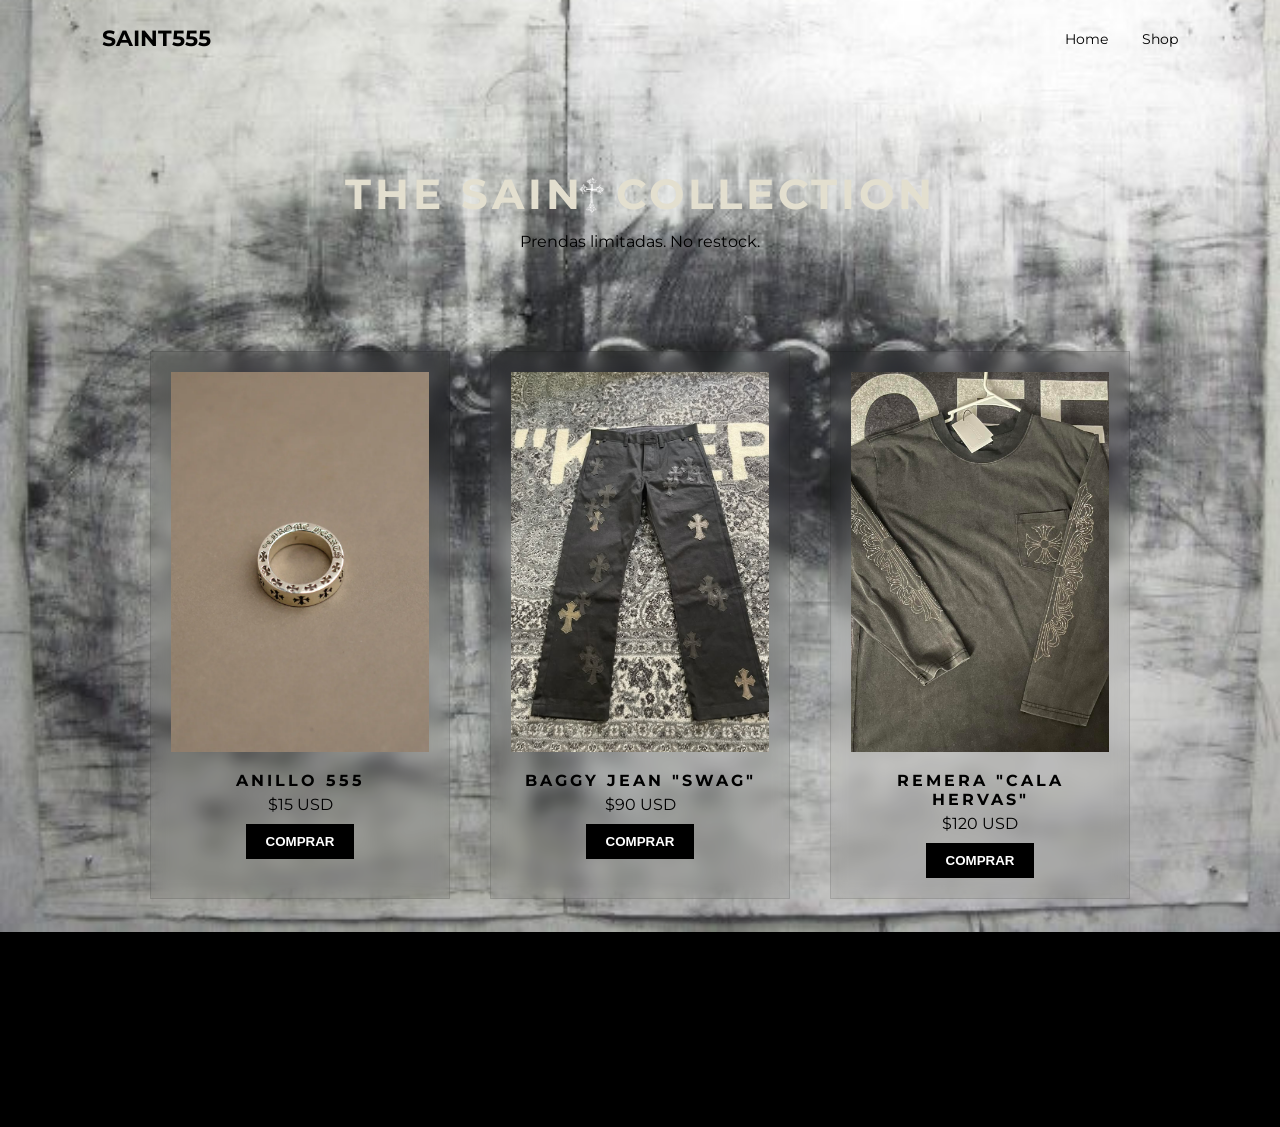
==== saint-folder/shop.html @ 4f857825 "index finalizado falta diseño del shop" ====
<!DOCTYPE html>
<html lang="es">
<head>
  <meta charset="UTF-8">
  <title>SAINT555 - Shop</title>

  <link rel="stylesheet" href="styles.css">

  <!-- Font Awesome -->
  <link rel="stylesheet" href="https://cdnjs.cloudflare.com/ajax/libs/font-awesome/6.5.0/css/all.min.css">

  <link href="https://fonts.googleapis.com/css2?family=Ballet&family=UnifrakturMaguntia&family=Montserrat:wght@300;400;600;700&display=swap" rel="stylesheet">
</head>

<body class="shop-body">
 <div class="custom-cursor"></div>


<header class="navbar">
  <div class="logo shop-logo-black">SAINT555</div>
  <nav>
    <a href="index.html" class="shop-link-black">Home</a>
    <a href="shop.html" class="active shop-link-black">Shop</a>
  </nav>
</header>

<section class="shop-hero">
  <h1 class="titulo2">
    THE SAIN<span class="shop-cross-container">
      <img src="cruzmouseblanca.png" class="cross-symbol shop-cross" id="shopCross">
    </span> COLLECTION
  </h1>
  <p>Prendas limitadas. No restock.</p>
</section>

<section class="products">

  <div class="product-card">
    <img src="producto1.jpg">
    <h2>ANILLO 555</h2>
    <p>$15 USD</p>
    <button>COMPRAR</button>
  </div>

  <div class="product-card">
    <img src="producto2.jpg">
    <h2>BAGGY JEAN "SWAG"</h2>
    <p>$90 USD</p>
    <button>COMPRAR</button>
  </div>

  <div class="product-card">
    <img src="producto3.png">
    <h2>REMERA "CALA HERVAS"</h2>
    <p>$120 USD</p>
    <button>COMPRAR</button>
  </div>

</section>

<footer class="main-footer">
  <p>© SAINT 555 — ALL RIGHTS RESERVED</p>

  <div class="social-icons">
    <a href="https://www.instagram.com/saint___555" target="_blank">
      <i class="fab fa-instagram"></i>
    </a>

    <a href="https://www.tiktok.com/@saint___555" target="_blank">
      <i class="fab fa-tiktok"></i>
    </a>

    <a href="https://www.facebook.com" target="_blank">
      <i class="fab fa-facebook-f"></i>
    </a>
  </div>
</footer>
<script>
const cursor = document.querySelector(".custom-cursor");

document.addEventListener("mousemove", e => {
  cursor.style.left = e.clientX + "px";
  cursor.style.top = e.clientY + "px";
});

/* efecto hover ultra clean */
const hoverElements = document.querySelectorAll("a, button");

hoverElements.forEach(el => {
  el.addEventListener("mouseenter", () => {
    cursor.classList.add("hover");
  });
  el.addEventListener("mouseleave", () => {
    cursor.classList.remove("hover");
  });
});
</script>
</body>
</html>
---- saint-folder/styles.css ----
* { 
  margin: 0;
  padding: 0;
  box-sizing: border-box;
}

/* ================= BODY GENERAL ================= */

body {
  background: black;
  background-image: url("back.jpeg");
  background-size: cover;
  background-position: center;
  background-repeat: no-repeat;
  background-attachment: fixed;
  font-family: 'Ballet', cursive;
  color: white;
  overflow-x: hidden;
  cursor: none;
}

/* ================= INTRO ================= */

#intro {
  position: fixed;
  inset: 0;
  background: black;
  display: flex;
  align-items: center;
  justify-content: center;
  z-index: 99999;
  transition: opacity 1s ease;
}

.intro-content {
  text-align: center;
}

/* ================= GLOW ANIMATIONS ================= */

@keyframes crossGlow {
  0% {
    filter: drop-shadow(0 0 5px white)
            drop-shadow(0 0 10px white);
  }
  50% {
    filter: drop-shadow(0 0 20px white)
            drop-shadow(0 0 40px white);
  }
  100% {
    filter: drop-shadow(0 0 5px white)
            drop-shadow(0 0 10px white);
  }
}

@keyframes textGlow {
  0% {
    text-shadow: 0 0 5px white,
                 0 0 10px white;
  }
  50% {
    text-shadow: 0 0 20px white,
                 0 0 40px white;
  }
  100% {
    text-shadow: 0 0 5px white,
                 0 0 10px white;
  }
}

.intro-cross {
  width: 90px;
  animation: crossGlow 2s ease-in-out infinite;
}

.intro-logo {
  font-family: 'UnifrakturMaguntia', cursive;
  font-size: 100px;
  margin-top: 10px;
  transition: opacity 0.4s ease;
  color: #E3DFCF;
}

.intro-logo .intro-s {
  font-size: 150px;
  line-height: 120px;
  display: inline-block;
}

.hidden {
  opacity: 0;
}

/* ================= ULTRA CLEAN CURSOR ================= */

.custom-cursor {
  position: fixed;
  width: 32px;
  height: 32px;
  background-image: url("Cruzmouse.png");
  background-size: contain;
  background-repeat: no-repeat;
  pointer-events: none;
  z-index: 999999;
  transform: translate(-50%, -50%);
  filter: drop-shadow(0 0 6px white)
          drop-shadow(0 0 15px white);
  transition: transform 0.08s linear, filter 0.2s ease;
}

.custom-cursor.hover {
  transform: translate(-50%, -50%) scale(1.6);
  filter: drop-shadow(0 0 12px white)
          drop-shadow(0 0 30px white);
}

/* ================= HEADER INDEX ================= */

header:not(.navbar) {
  height: 100vh;
  display: flex;
  flex-direction: column;
  justify-content: center;
  align-items: center;
}

.logo {
  font-size: 180px;
  color: #E3DFCF;
  font-weight: 300;
}

.cross-symbol {
  width: 130px;
  vertical-align: middle;
  margin-left: -65px;
  animation: crossGlow 2s ease-in-out infinite;
}

header p {
  margin-top: 12px;
  font-size: 40px;
  font-weight: 700;
  color: #E3DFCF;
  animation: textGlow 2s ease-in-out infinite;
}

.btn {
  margin-top: 40px;
  padding: 15px 55px;
  border: 1px solid rgba(255,255,255,0.7);
  background: transparent;
  color: white;
  font-size: 18px;
  letter-spacing: 2px;
  transition: 0.4s ease;
  cursor: none;
}

.btn:hover {
  background: white;
  color: black;
  box-shadow: 0 0 35px white;
}

/* ================= SHOP ================= */

.shop-body {
  font-family: 'Montserrat', sans-serif;
  color: black;
}

.navbar {
  display: flex;
  justify-content: space-between;
  align-items: center;
  padding: 25px 8%;
}

.navbar .logo {
  font-size: 22px;
  font-weight: 700;
  color: black;
}

.navbar a {
  text-decoration: none;
  margin-left: 30px;
  font-size: 14px;
  color: black;
}

.shop-hero {
  text-align: center;
  padding: 80px 20px 40px;
}

.shop-hero h1 {
  font-size: 42px;
  font-weight: 700;
  letter-spacing: 4px;
  display: inline-flex;
  align-items: center;
}

.shop-cross-container {
  display: inline-flex;
  align-items: center;
}

.shop-cross {
  width: 42px;
  height: auto;
  display: inline-block;
  vertical-align: middle;
  margin-left: -14px;
  margin-right: 4px;
  animation: crossGlow 2s ease-in-out infinite;
}

.titulo2{
color: #E3DFCF;
}

.products {
  display: flex;
  justify-content: center;
  gap: 40px;
  padding: 60px 8%;
  flex-wrap: wrap;
}

.product-card {
  background: rgba(0,0,0,0.05);
  backdrop-filter: blur(8px);
  padding: 20px;
  text-align: center;
  width: 300px;
  border: 1px solid rgba(0,0,0,0.1);
  transition: 0.4s;
}

.product-card:hover {
  transform: translateY(-10px);
}

.product-card img {
  width: 100%;
  height: 380px;
  object-fit: cover;
}

.product-card h2 {
  font-weight: 700;
  letter-spacing: 3px;
  font-size: 16px;
  margin: 15px 0 5px;
}

.product-card button {
  margin-top: 10px;
  padding: 10px 20px;
  border: none;
  background: black;
  color: white;
  font-weight: 600;
  cursor: none;
}

/* ================= FOOTER ================= */

.main-footer {
  text-align: center;
  padding: 50px 0;
  font-family: 'Montserrat', sans-serif;
  color: black;
  letter-spacing: 2px;
}

.main-footer .social-icons {
  margin-top: 20px;
}

.main-footer .social-icons a,
.main-footer .social-icons a i {
  color: black !important;
  text-decoration: none !important;
  font-size: 24px;
  margin: 0 15px;
  transition: 0.3s ease;
}

.main-footer .social-icons a:hover i {
  transform: scale(1.2);
  opacity: 0.7;
}
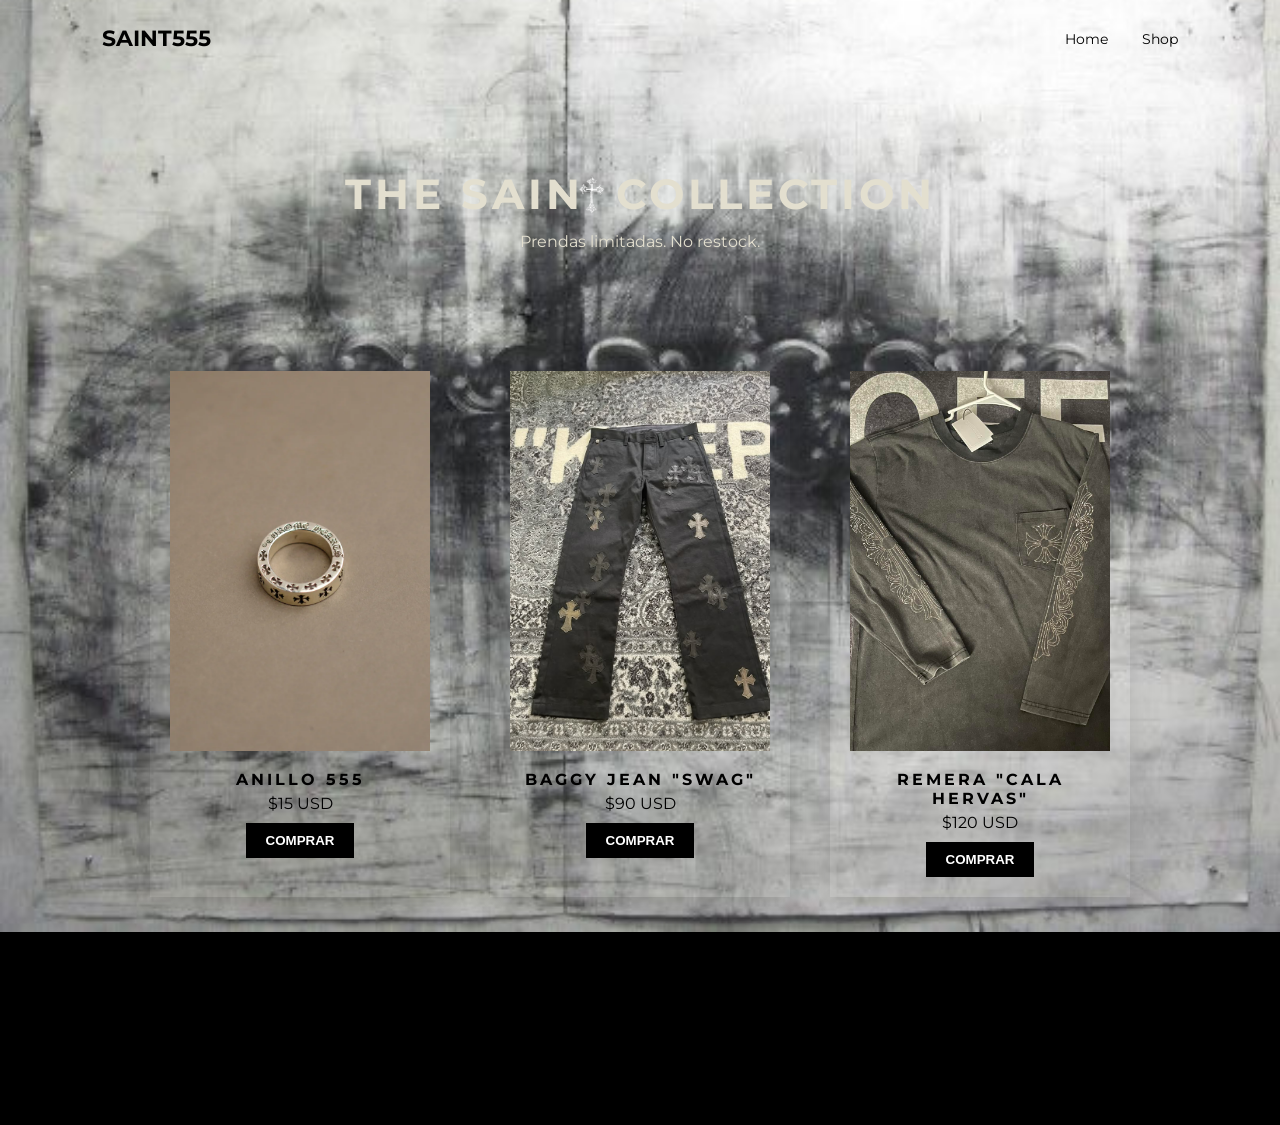
==== commit 709cd7ab: "ultimo update shop e index" ====
--- a/saint-folder/shop.html
+++ b/saint-folder/shop.html
@@ -30,7 +30,7 @@
       <img src="cruzmouseblanca.png" class="cross-symbol shop-cross" id="shopCross">
     </span> COLLECTION
   </h1>
-  <p>Prendas limitadas. No restock.</p>
+  <p class="subtituloshop">Prendas limitadas. No restock.</p>
 </section>
 
 <section class="products">
--- a/saint-folder/styles.css
+++ b/saint-folder/styles.css
@@ -221,6 +221,9 @@
 .titulo2{
 color: #E3DFCF;
 }
+.subtituloshop{
+  color: #E3DFCF;
+}
 
 .products {
   display: flex;
@@ -231,12 +234,12 @@
 }
 
 .product-card {
-  background: rgba(0,0,0,0.05);
-  backdrop-filter: blur(8px);
+  background: transparent;
   padding: 20px;
   text-align: center;
   width: 300px;
-  border: 1px solid rgba(0,0,0,0.1);
+  border: none;
+  box-shadow: 0 10px 30px rgba(0,0,0,0.15);
   transition: 0.4s;
 }
 
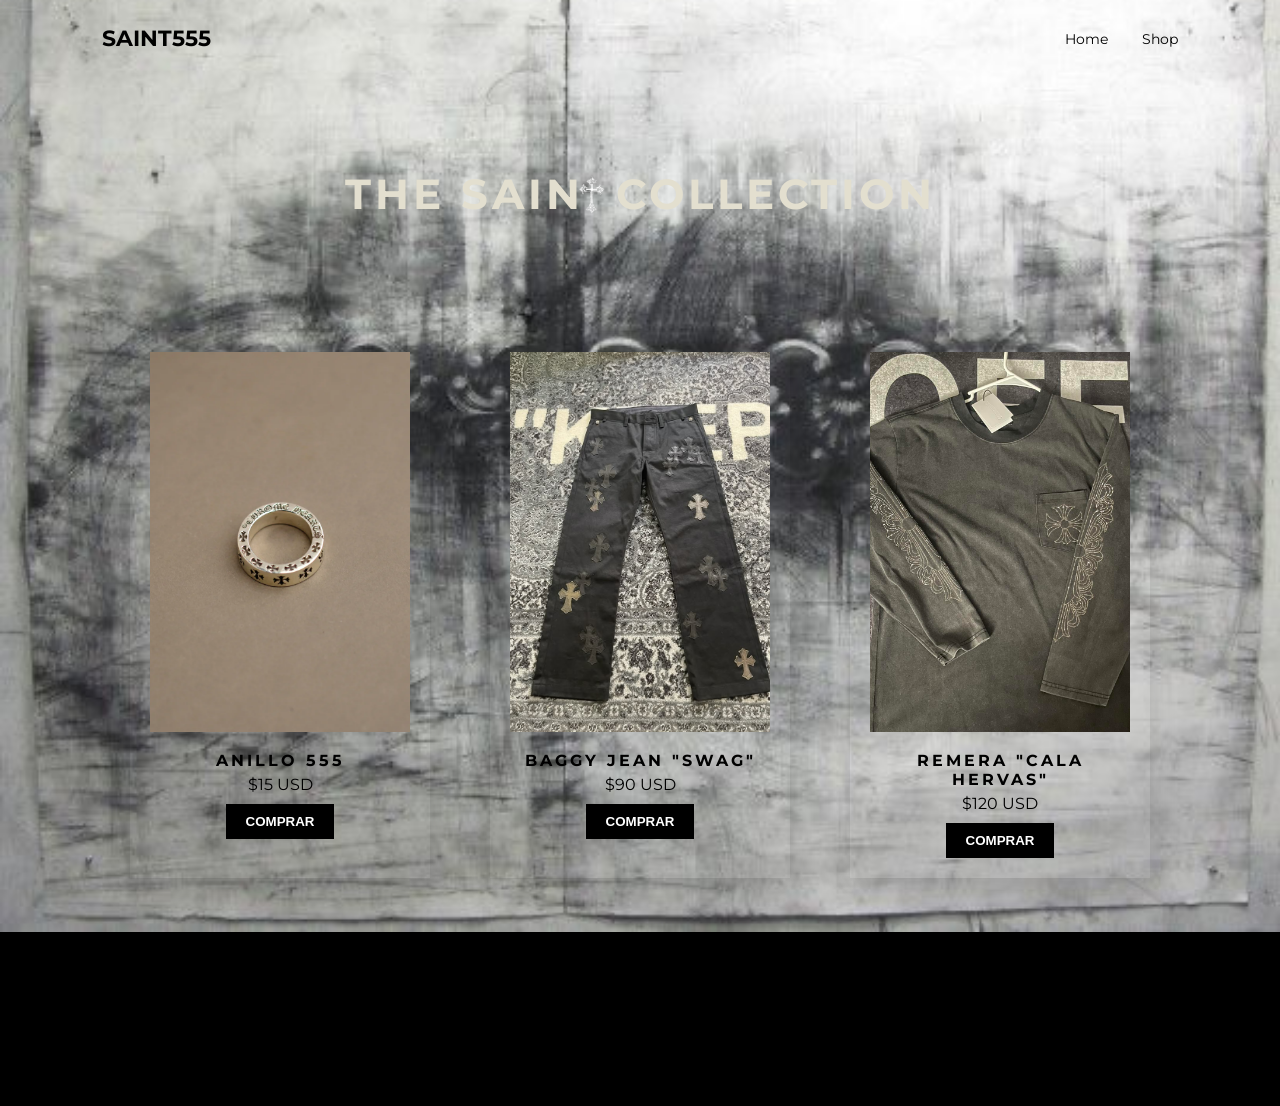
==== commit f42ec12e: "transicion de index a shop" ====
--- a/saint-folder/shop.html
+++ b/saint-folder/shop.html
@@ -1,99 +1,133 @@
 <!DOCTYPE html>
 <html lang="es">
+
 <head>
-  <meta charset="UTF-8">
-  <title>SAINT555 - Shop</title>
 
-  <link rel="stylesheet" href="styles.css">
+<meta charset="UTF-8">
 
-  <!-- Font Awesome -->
-  <link rel="stylesheet" href="https://cdnjs.cloudflare.com/ajax/libs/font-awesome/6.5.0/css/all.min.css">
+<title>SAINT555 - Shop</title>
 
-  <link href="https://fonts.googleapis.com/css2?family=Ballet&family=UnifrakturMaguntia&family=Montserrat:wght@300;400;600;700&display=swap" rel="stylesheet">
+<link rel="stylesheet" href="styles.css">
+
+<link rel="stylesheet" href="https://cdnjs.cloudflare.com/ajax/libs/font-awesome/6.5.0/css/all.min.css">
+
+<link href="https://fonts.googleapis.com/css2?family=Ballet&family=UnifrakturMaguntia&family=Montserrat:wght@300;400;600;700&display=swap" rel="stylesheet">
+
 </head>
 
 <body class="shop-body">
- <div class="custom-cursor"></div>
+
+<div class="custom-cursor"></div>
 
 
 <header class="navbar">
-  <div class="logo shop-logo-black">SAINT555</div>
-  <nav>
-    <a href="index.html" class="shop-link-black">Home</a>
-    <a href="shop.html" class="active shop-link-black">Shop</a>
-  </nav>
+
+<div class="logo">SAINT555</div>
+
+<nav>
+
+<a href="index.html">Home</a>
+
+<a href="shop.html" class="active">Shop</a>
+
+</nav>
+
 </header>
 
+
 <section class="shop-hero">
-  <h1 class="titulo2">
-    THE SAIN<span class="shop-cross-container">
-      <img src="cruzmouseblanca.png" class="cross-symbol shop-cross" id="shopCross">
-    </span> COLLECTION
-  </h1>
-  <p class="subtituloshop">Prendas limitadas. No restock.</p>
+
+<h1 class="titulo2">
+
+THE SAIN
+
+<span class="shop-cross-container">
+
+<img src="cruzmouseblanca.png" class="cross-symbol shop-cross">
+
+</span>
+
+COLLECTION
+
+</h1>
+
 </section>
+
 
 <section class="products">
 
-  <div class="product-card">
-    <img src="producto1.jpg">
-    <h2>ANILLO 555</h2>
-    <p>$15 USD</p>
-    <button>COMPRAR</button>
-  </div>
+<div class="product-card">
 
-  <div class="product-card">
-    <img src="producto2.jpg">
-    <h2>BAGGY JEAN "SWAG"</h2>
-    <p>$90 USD</p>
-    <button>COMPRAR</button>
-  </div>
+<img src="producto1.jpg">
 
-  <div class="product-card">
-    <img src="producto3.png">
-    <h2>REMERA "CALA HERVAS"</h2>
-    <p>$120 USD</p>
-    <button>COMPRAR</button>
-  </div>
+<h2>ANILLO 555</h2>
+
+<p>$15 USD</p>
+
+<button>COMPRAR</button>
+
+</div>
+
+
+<div class="product-card">
+
+<img src="producto2.jpg">
+
+<h2>BAGGY JEAN "SWAG"</h2>
+
+<p>$90 USD</p>
+
+<button>COMPRAR</button>
+
+</div>
+
+
+<div class="product-card">
+
+<img src="producto3.png">
+
+<h2>REMERA "CALA HERVAS"</h2>
+
+<p>$120 USD</p>
+
+<button>COMPRAR</button>
+
+</div>
 
 </section>
 
+
 <footer class="main-footer">
-  <p>© SAINT 555 — ALL RIGHTS RESERVED</p>
 
-  <div class="social-icons">
-    <a href="https://www.instagram.com/saint___555" target="_blank">
-      <i class="fab fa-instagram"></i>
-    </a>
+<p>© SAINT 555 — ALL RIGHTS RESERVED</p>
 
-    <a href="https://www.tiktok.com/@saint___555" target="_blank">
-      <i class="fab fa-tiktok"></i>
-    </a>
+<div class="social-icons">
 
-    <a href="https://www.facebook.com" target="_blank">
-      <i class="fab fa-facebook-f"></i>
-    </a>
-  </div>
+<a href="#"><i class="fab fa-instagram"></i></a>
+
+<a href="#"><i class="fab fa-tiktok"></i></a>
+
+<a href="#"><i class="fab fa-facebook-f"></i></a>
+
+</div>
+
 </footer>
+
 <script>
-const cursor = document.querySelector(".custom-cursor");
 
-document.addEventListener("mousemove", e => {
-  cursor.style.left = e.clientX + "px";
-  cursor.style.top = e.clientY + "px";
+const cursor=document.querySelector(".custom-cursor");
+
+document.addEventListener("mousemove",e=>{
+cursor.style.left=e.clientX+"px";
+cursor.style.top=e.clientY+"px";
 });
 
-/* efecto hover ultra clean */
-const hoverElements = document.querySelectorAll("a, button");
+document.querySelectorAll("a,button").forEach(el=>{
+el.addEventListener("mouseenter",()=>cursor.classList.add("hover"));
+el.addEventListener("mouseleave",()=>cursor.classList.remove("hover"));
+});
 
-hoverElements.forEach(el => {
-  el.addEventListener("mouseenter", () => {
-    cursor.classList.add("hover");
-  });
-  el.addEventListener("mouseleave", () => {
-    cursor.classList.remove("hover");
-  });
-});
 </script>
+
 </body>
 </html>
--- a/saint-folder/styles.css
+++ b/saint-folder/styles.css
@@ -1,299 +1,376 @@
-* { 
-  margin: 0;
-  padding: 0;
-  box-sizing: border-box;
+*{
+margin:0;
+padding:0;
+box-sizing:border-box;
 }
 
 /* ================= BODY GENERAL ================= */
 
-body {
-  background: black;
-  background-image: url("back.jpeg");
-  background-size: cover;
-  background-position: center;
-  background-repeat: no-repeat;
-  background-attachment: fixed;
-  font-family: 'Ballet', cursive;
-  color: white;
-  overflow-x: hidden;
-  cursor: none;
+body{
+background:black;
+background-image:url("back.jpeg");
+background-size:cover;
+background-position:center;
+background-repeat:no-repeat;
+background-attachment:fixed;
+font-family:'Ballet',cursive;
+color:white;
+overflow-x:hidden;
+cursor:none;
 }
 
 /* ================= INTRO ================= */
 
-#intro {
-  position: fixed;
-  inset: 0;
-  background: black;
-  display: flex;
-  align-items: center;
-  justify-content: center;
-  z-index: 99999;
-  transition: opacity 1s ease;
-}
-
-.intro-content {
-  text-align: center;
+#intro{
+position:fixed;
+inset:0;
+background:black;
+display:flex;
+align-items:center;
+justify-content:center;
+z-index:99999;
+transition:opacity 1s ease;
+}
+
+.intro-content{
+text-align:center;
 }
 
 /* ================= GLOW ANIMATIONS ================= */
 
-@keyframes crossGlow {
-  0% {
-    filter: drop-shadow(0 0 5px white)
-            drop-shadow(0 0 10px white);
-  }
-  50% {
-    filter: drop-shadow(0 0 20px white)
-            drop-shadow(0 0 40px white);
-  }
-  100% {
-    filter: drop-shadow(0 0 5px white)
-            drop-shadow(0 0 10px white);
-  }
-}
-
-@keyframes textGlow {
-  0% {
-    text-shadow: 0 0 5px white,
-                 0 0 10px white;
-  }
-  50% {
-    text-shadow: 0 0 20px white,
-                 0 0 40px white;
-  }
-  100% {
-    text-shadow: 0 0 5px white,
-                 0 0 10px white;
-  }
-}
-
-.intro-cross {
-  width: 90px;
-  animation: crossGlow 2s ease-in-out infinite;
-}
-
-.intro-logo {
-  font-family: 'UnifrakturMaguntia', cursive;
-  font-size: 100px;
-  margin-top: 10px;
-  transition: opacity 0.4s ease;
-  color: #E3DFCF;
-}
-
-.intro-logo .intro-s {
-  font-size: 150px;
-  line-height: 120px;
-  display: inline-block;
-}
-
-.hidden {
-  opacity: 0;
+@keyframes crossGlow{
+0%{
+filter:drop-shadow(0 0 5px white) drop-shadow(0 0 10px white);
+}
+50%{
+filter:drop-shadow(0 0 20px white) drop-shadow(0 0 40px white);
+}
+100%{
+filter:drop-shadow(0 0 5px white) drop-shadow(0 0 10px white);
+}
+}
+
+@keyframes textGlow{
+0%{
+text-shadow:0 0 5px white,0 0 10px white;
+}
+50%{
+text-shadow:0 0 20px white,0 0 40px white;
+}
+100%{
+text-shadow:0 0 5px white,0 0 10px white;
+}
+}
+
+.intro-cross{
+width:90px;
+animation:crossGlow 2s ease-in-out infinite;
+}
+
+.intro-logo{
+font-family:'UnifrakturMaguntia',cursive;
+font-size:100px;
+margin-top:10px;
+transition:opacity .4s ease;
+color:#E3DFCF;
+}
+
+.intro-logo .intro-s{
+font-size:150px;
+line-height:120px;
+display:inline-block;
+}
+
+.hidden{
+opacity:0;
 }
 
 /* ================= ULTRA CLEAN CURSOR ================= */
 
-.custom-cursor {
-  position: fixed;
-  width: 32px;
-  height: 32px;
-  background-image: url("Cruzmouse.png");
-  background-size: contain;
-  background-repeat: no-repeat;
-  pointer-events: none;
-  z-index: 999999;
-  transform: translate(-50%, -50%);
-  filter: drop-shadow(0 0 6px white)
-          drop-shadow(0 0 15px white);
-  transition: transform 0.08s linear, filter 0.2s ease;
-}
-
-.custom-cursor.hover {
-  transform: translate(-50%, -50%) scale(1.6);
-  filter: drop-shadow(0 0 12px white)
-          drop-shadow(0 0 30px white);
+.custom-cursor{
+position:fixed;
+width:32px;
+height:32px;
+background-image:url("Cruzmouse.png");
+background-size:contain;
+background-repeat:no-repeat;
+pointer-events:none;
+z-index:999999;
+transform:translate(-50%,-50%);
+filter:drop-shadow(0 0 6px white) drop-shadow(0 0 15px white);
+transition:transform .08s linear,filter .2s ease;
+}
+
+.custom-cursor.hover{
+transform:translate(-50%,-50%) scale(1.6);
+filter:drop-shadow(0 0 12px white) drop-shadow(0 0 30px white);
 }
 
 /* ================= HEADER INDEX ================= */
 
-header:not(.navbar) {
-  height: 100vh;
-  display: flex;
-  flex-direction: column;
-  justify-content: center;
-  align-items: center;
-}
-
-.logo {
-  font-size: 180px;
-  color: #E3DFCF;
-  font-weight: 300;
-}
-
-.cross-symbol {
-  width: 130px;
-  vertical-align: middle;
-  margin-left: -65px;
-  animation: crossGlow 2s ease-in-out infinite;
-}
-
-header p {
-  margin-top: 12px;
-  font-size: 40px;
-  font-weight: 700;
-  color: #E3DFCF;
-  animation: textGlow 2s ease-in-out infinite;
-}
-
-.btn {
-  margin-top: 40px;
-  padding: 15px 55px;
-  border: 1px solid rgba(255,255,255,0.7);
-  background: transparent;
-  color: white;
-  font-size: 18px;
-  letter-spacing: 2px;
-  transition: 0.4s ease;
-  cursor: none;
-}
-
-.btn:hover {
-  background: white;
-  color: black;
-  box-shadow: 0 0 35px white;
+header:not(.navbar){
+height:100vh;
+display:flex;
+flex-direction:column;
+justify-content:center;
+align-items:center;
+}
+
+.logo{
+font-size:180px;
+color:#E3DFCF;
+font-weight:300;
+}
+
+.cross-symbol{
+width:130px;
+vertical-align:middle;
+margin-left:-65px;
+animation:crossGlow 2s ease-in-out infinite;
+}
+
+header p{
+margin-top:12px;
+font-size:40px;
+font-weight:700;
+color:#E3DFCF;
+animation:textGlow 2s ease-in-out infinite;
+}
+
+.btn{
+margin-top:40px;
+padding:15px 55px;
+border:1px solid rgba(255,255,255,.7);
+background:transparent;
+color:white;
+font-size:18px;
+letter-spacing:2px;
+transition:.4s ease;
+cursor:none;
+}
+
+.btn:hover{
+background:white;
+color:black;
+box-shadow:0 0 35px white;
+}
+
+/* ================= PAGE TRANSITION ================= */
+
+.saint-transition{
+position:fixed;
+inset:0;
+background:black;
+display:flex;
+justify-content:center;
+align-items:center;
+opacity:0;
+pointer-events:none;
+z-index:999999;
+transition:opacity 1.2s ease; /* transición más larga */
+}
+
+.saint-transition.active{
+opacity:1;
+pointer-events:auto;
+}
+
+.transition-content{
+position:relative;
+text-align:center;
+}
+
+.transition-text{
+font-family:'Ballet',cursive;
+font-size:70px;
+color:#E3DFCF;
+letter-spacing:3px;
+margin-bottom:20px;
+text-align:center;
+white-space:nowrap;
+animation:textGlow 2s ease-in-out infinite;
+}
+
+.mini-cross{
+position:absolute;
+width:60px;
+animation:crossGlow 2s ease-in-out infinite;
+}
+
+/* NUEVA DISTRIBUCIÓN */
+
+/* arriba */
+.cross1{
+top:-120px;
+left:calc(50% - 40px);
+}
+
+.cross2{
+top:-120px;
+left:calc(50% + 40px);
+}
+
+/* abajo */
+.cross3{
+bottom:-120px;
+left:calc(50% - 40px);
+}
+
+.cross4{
+bottom:-120px;
+left:calc(50% + 40px);
+}
+
+/* izquierda */
+.cross5{
+left:-140px;
+top:calc(50% - 40px);
+}
+
+.cross6{
+left:-140px;
+top:calc(50% + 40px);
+}
+
+/* derecha */
+.cross7{
+right:-140px;
+top:calc(50% - 40px);
+}
+
+.cross8{
+right:-140px;
+top:calc(50% + 40px);
 }
 
 /* ================= SHOP ================= */
 
-.shop-body {
-  font-family: 'Montserrat', sans-serif;
-  color: black;
-}
-
-.navbar {
-  display: flex;
-  justify-content: space-between;
-  align-items: center;
-  padding: 25px 8%;
-}
-
-.navbar .logo {
-  font-size: 22px;
-  font-weight: 700;
-  color: black;
-}
-
-.navbar a {
-  text-decoration: none;
-  margin-left: 30px;
-  font-size: 14px;
-  color: black;
-}
-
-.shop-hero {
-  text-align: center;
-  padding: 80px 20px 40px;
-}
-
-.shop-hero h1 {
-  font-size: 42px;
-  font-weight: 700;
-  letter-spacing: 4px;
-  display: inline-flex;
-  align-items: center;
-}
-
-.shop-cross-container {
-  display: inline-flex;
-  align-items: center;
-}
-
-.shop-cross {
-  width: 42px;
-  height: auto;
-  display: inline-block;
-  vertical-align: middle;
-  margin-left: -14px;
-  margin-right: 4px;
-  animation: crossGlow 2s ease-in-out infinite;
+.shop-body{
+font-family:'Montserrat',sans-serif;
+color:black;
+}
+
+.navbar{
+display:flex;
+justify-content:space-between;
+align-items:center;
+padding:25px 8%;
+}
+
+.navbar .logo{
+font-size:22px;
+font-weight:700;
+color:black;
+}
+
+.navbar a{
+text-decoration:none;
+margin-left:30px;
+font-size:14px;
+color:black;
+}
+
+.shop-hero{
+text-align:center;
+padding:80px 20px 40px;
+}
+
+.shop-hero h1{
+font-size:42px;
+font-weight:700;
+letter-spacing:4px;
+display:inline-flex;
+align-items:center;
+}
+
+.shop-cross-container{
+display:inline-flex;
+align-items:center;
+}
+
+.shop-cross{
+width:42px;
+height:auto;
+display:inline-block;
+vertical-align:middle;
+margin-left:-14px;
+margin-right:4px;
+animation:crossGlow 2s ease-in-out infinite;
 }
 
 .titulo2{
-color: #E3DFCF;
-}
-.subtituloshop{
-  color: #E3DFCF;
-}
-
-.products {
-  display: flex;
-  justify-content: center;
-  gap: 40px;
-  padding: 60px 8%;
-  flex-wrap: wrap;
-}
-
-.product-card {
-  background: transparent;
-  padding: 20px;
-  text-align: center;
-  width: 300px;
-  border: none;
-  box-shadow: 0 10px 30px rgba(0,0,0,0.15);
-  transition: 0.4s;
-}
-
-.product-card:hover {
-  transform: translateY(-10px);
-}
-
-.product-card img {
-  width: 100%;
-  height: 380px;
-  object-fit: cover;
-}
-
-.product-card h2 {
-  font-weight: 700;
-  letter-spacing: 3px;
-  font-size: 16px;
-  margin: 15px 0 5px;
-}
-
-.product-card button {
-  margin-top: 10px;
-  padding: 10px 20px;
-  border: none;
-  background: black;
-  color: white;
-  font-weight: 600;
-  cursor: none;
+color:#E3DFCF;
+}
+
+.products{
+display:flex;
+justify-content:center;
+gap:60px;
+padding:60px 40px;
+flex-wrap:wrap;
+}
+
+.product-card{
+background:transparent;
+padding:20px;
+text-align:center;
+width:300px;
+border:none;
+box-shadow:0 10px 30px rgba(0,0,0,.15);
+transition:.4s;
+}
+
+.product-card:hover{
+transform:translateY(-10px);
+}
+
+.product-card img{
+width:100%;
+height:380px;
+object-fit:cover;
+}
+
+.product-card h2{
+font-weight:700;
+letter-spacing:3px;
+font-size:16px;
+margin:15px 0 5px;
+}
+
+.product-card button{
+margin-top:10px;
+padding:10px 20px;
+border:none;
+background:black;
+color:white;
+font-weight:600;
+cursor:none;
 }
 
 /* ================= FOOTER ================= */
 
-.main-footer {
-  text-align: center;
-  padding: 50px 0;
-  font-family: 'Montserrat', sans-serif;
-  color: black;
-  letter-spacing: 2px;
-}
-
-.main-footer .social-icons {
-  margin-top: 20px;
+.main-footer{
+text-align:center;
+padding:50px 0;
+font-family:'Montserrat',sans-serif;
+color:black;
+letter-spacing:2px;
+}
+
+.main-footer .social-icons{
+margin-top:20px;
 }
 
 .main-footer .social-icons a,
-.main-footer .social-icons a i {
-  color: black !important;
-  text-decoration: none !important;
-  font-size: 24px;
-  margin: 0 15px;
-  transition: 0.3s ease;
-}
-
-.main-footer .social-icons a:hover i {
-  transform: scale(1.2);
-  opacity: 0.7;
-}
+.main-footer .social-icons a i{
+color:black!important;
+text-decoration:none!important;
+font-size:24px;
+margin:0 15px;
+transition:.3s ease;
+}
+
+.main-footer .social-icons a:hover i{
+transform:scale(1.2);
+opacity:.7;
+}
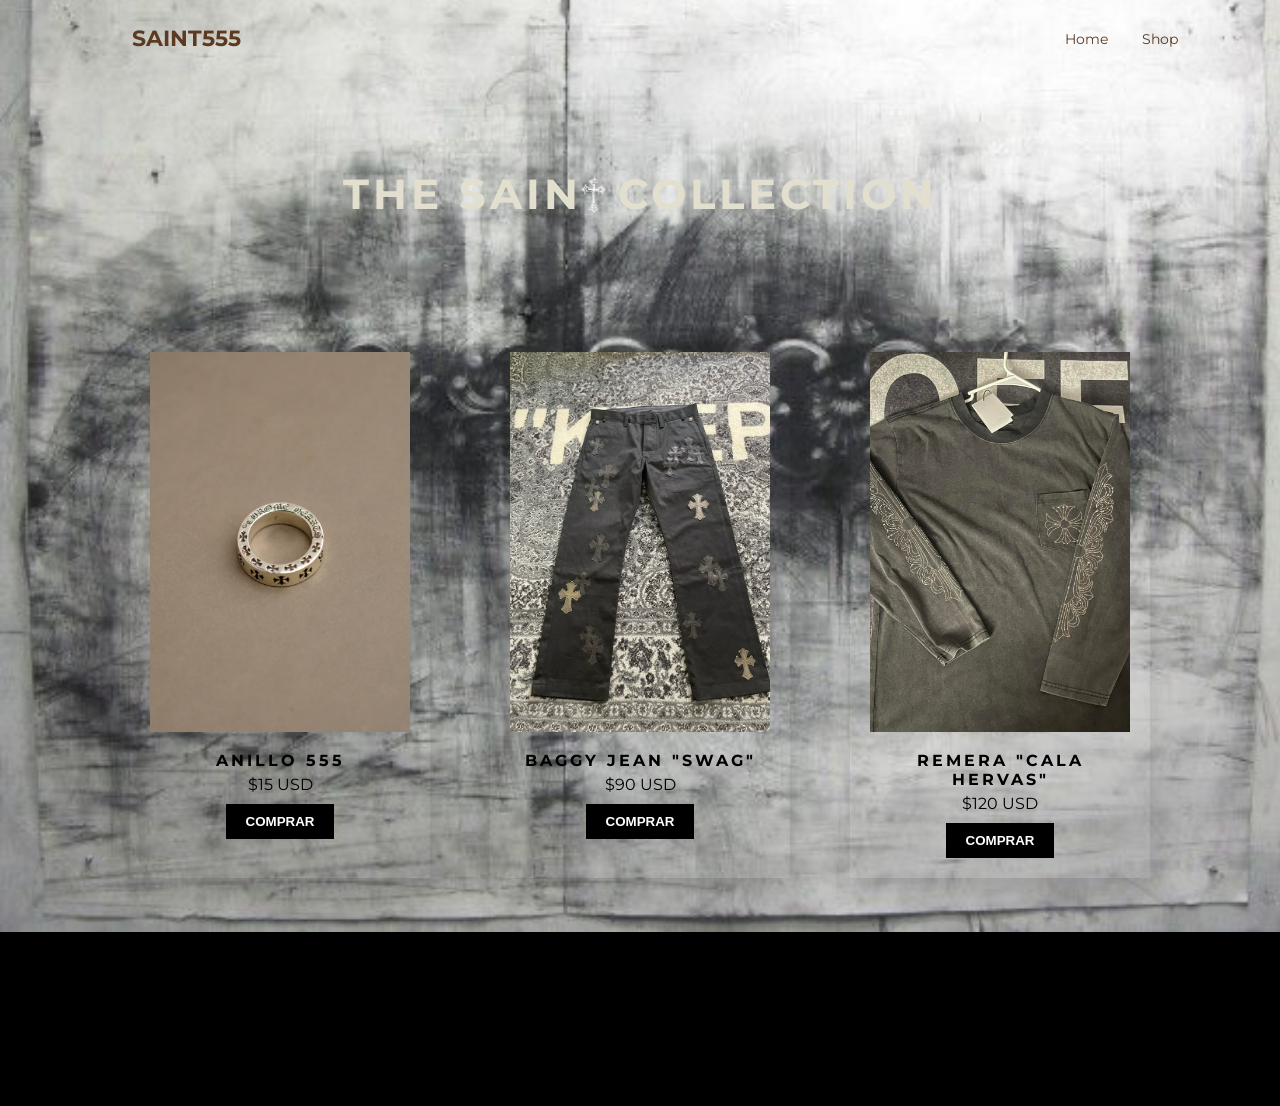
==== commit 5dae0e8f: "detalles marrones. shop casi finalizado, mejorar parte de arriba" ====
--- a/saint-folder/shop.html
+++ b/saint-folder/shop.html
@@ -21,8 +21,8 @@
 
 
 <header class="navbar">
-
-<div class="logo">SAINT555</div>
+    
+<a href="index.html" class="logo">SAINT555</a>
 
 <nav>
 
@@ -103,9 +103,9 @@
 
 <div class="social-icons">
 
-<a href="#"><i class="fab fa-instagram"></i></a>
+<a href="https://www.instagram.com/saint___555"><i class="fab fa-instagram"></i></a>
 
-<a href="#"><i class="fab fa-tiktok"></i></a>
+<a href="https://www.tiktok.com/@saint_____555"><i class="fab fa-tiktok"></i></a>
 
 <a href="#"><i class="fab fa-facebook-f"></i></a>
 
--- a/saint-folder/styles.css
+++ b/saint-folder/styles.css
@@ -1,8 +1,4 @@
-*{
-margin:0;
-padding:0;
-box-sizing:border-box;
-}
+*{ margin:0; padding:0; box-sizing:border-box; }
 
 /* ================= BODY GENERAL ================= */
 
@@ -39,27 +35,15 @@
 /* ================= GLOW ANIMATIONS ================= */
 
 @keyframes crossGlow{
-0%{
-filter:drop-shadow(0 0 5px white) drop-shadow(0 0 10px white);
-}
-50%{
-filter:drop-shadow(0 0 20px white) drop-shadow(0 0 40px white);
-}
-100%{
-filter:drop-shadow(0 0 5px white) drop-shadow(0 0 10px white);
-}
+0%{ filter:drop-shadow(0 0 5px white) drop-shadow(0 0 10px white); }
+50%{ filter:drop-shadow(0 0 20px white) drop-shadow(0 0 40px white); }
+100%{ filter:drop-shadow(0 0 5px white) drop-shadow(0 0 10px white); }
 }
 
 @keyframes textGlow{
-0%{
-text-shadow:0 0 5px white,0 0 10px white;
-}
-50%{
-text-shadow:0 0 20px white,0 0 40px white;
-}
-100%{
-text-shadow:0 0 5px white,0 0 10px white;
-}
+0%{ text-shadow:0 0 5px white,0 0 10px white; }
+50%{ text-shadow:0 0 20px white,0 0 40px white; }
+100%{ text-shadow:0 0 5px white,0 0 10px white; }
 }
 
 .intro-cross{
@@ -85,7 +69,7 @@
 opacity:0;
 }
 
-/* ================= ULTRA CLEAN CURSOR ================= */
+/* ================= CURSOR ================= */
 
 .custom-cursor{
 position:fixed;
@@ -158,16 +142,19 @@
 /* ================= PAGE TRANSITION ================= */
 
 .saint-transition{
+background-image:url(backtransition2.jpeg);
+background-repeat:no-repeat;
+background-position:center;
+background-size:cover;
 position:fixed;
 inset:0;
-background:black;
 display:flex;
 justify-content:center;
 align-items:center;
 opacity:0;
 pointer-events:none;
 z-index:999999;
-transition:opacity 1.2s ease; /* transición más larga */
+transition:opacity 1.2s ease;
 }
 
 .saint-transition.active{
@@ -185,7 +172,7 @@
 font-size:70px;
 color:#E3DFCF;
 letter-spacing:3px;
-margin-bottom:20px;
+margin-top:10px;
 text-align:center;
 white-space:nowrap;
 animation:textGlow 2s ease-in-out infinite;
@@ -197,51 +184,16 @@
 animation:crossGlow 2s ease-in-out infinite;
 }
 
-/* NUEVA DISTRIBUCIÓN */
-
-/* arriba */
-.cross1{
-top:-120px;
-left:calc(50% - 40px);
-}
-
-.cross2{
-top:-120px;
-left:calc(50% + 40px);
-}
-
-/* abajo */
-.cross3{
-bottom:-120px;
-left:calc(50% - 40px);
-}
-
-.cross4{
-bottom:-120px;
-left:calc(50% + 40px);
-}
-
-/* izquierda */
-.cross5{
-left:-140px;
-top:calc(50% - 40px);
-}
-
-.cross6{
-left:-140px;
-top:calc(50% + 40px);
-}
-
-/* derecha */
-.cross7{
-right:-140px;
-top:calc(50% - 40px);
-}
-
-.cross8{
-right:-140px;
-top:calc(50% + 40px);
-}
+/* ================= POSICION CRUCES ================= */
+
+.cross1{ top:-180px; left:-40px; }
+.cross2{ top:-180px; right:-40px; }
+.cross3{ top:-60px; left:-260px; }
+.cross4{ top:-60px; right:-260px; }
+.cross5{ bottom:-60px; left:-260px; }
+.cross6{ bottom:-60px; right:-260px; }
+.cross7{ bottom:-180px; left:-40px; }
+.cross8{ bottom:-180px; right:-40px; }
 
 /* ================= SHOP ================= */
 
@@ -260,14 +212,27 @@
 .navbar .logo{
 font-size:22px;
 font-weight:700;
-color:black;
-}
-
+color:#5c3a21;
+transition:.3s ease;
+}
+.navbar .logo:hover{
+color:#3b2414;
+text-shadow:
+0 0 10px rgba(59,36,20,0.6),
+0 0 20px rgba(59,36,20,0.4);
+}
 .navbar a{
 text-decoration:none;
 margin-left:30px;
 font-size:14px;
-color:black;
+color:#5c3a21;
+transition:.3s ease;
+}
+.navbar a:hover{
+color:#3b2414;
+text-shadow:
+0 0 10px rgba(59,36,20,0.6),
+0 0 20px rgba(59,36,20,0.4);
 }
 
 .shop-hero{
@@ -293,7 +258,7 @@
 height:auto;
 display:inline-block;
 vertical-align:middle;
-margin-left:-14px;
+margin-left:-10px;
 margin-right:4px;
 animation:crossGlow 2s ease-in-out infinite;
 }
@@ -301,6 +266,8 @@
 .titulo2{
 color:#E3DFCF;
 }
+
+/* ================= PRODUCTS ================= */
 
 .products{
 display:flex;
@@ -310,6 +277,8 @@
 flex-wrap:wrap;
 }
 
+/* CUADRO PRODUCTO */
+
 .product-card{
 background:transparent;
 padding:20px;
@@ -320,8 +289,13 @@
 transition:.4s;
 }
 
+/* GLOW MARRON AL PASAR */
+
 .product-card:hover{
 transform:translateY(-10px);
+box-shadow:
+0 30px 60px rgba(0,0,0,.15),
+0 0 25px rgba(92,58,33,1.45);
 }
 
 .product-card img{
@@ -336,6 +310,8 @@
 font-size:16px;
 margin:15px 0 5px;
 }
+
+/* ================= BOTON COMPRAR ================= */
 
 .product-card button{
 margin-top:10px;
@@ -345,6 +321,15 @@
 color:white;
 font-weight:600;
 cursor:none;
+transition:.35s ease;
+}
+
+/* HOVER MARRON */
+
+.product-card button:hover{
+background:#5c3a21;
+color:#E3DFCF;
+box-shadow: 35px rgba(92,58,33,1.6);
 }
 
 /* ================= FOOTER ================= */
@@ -370,7 +355,9 @@
 transition:.3s ease;
 }
 
+/* ICONS MARRON */
+
 .main-footer .social-icons a:hover i{
 transform:scale(1.2);
-opacity:.7;
+color:#5c3a21!important;
 }
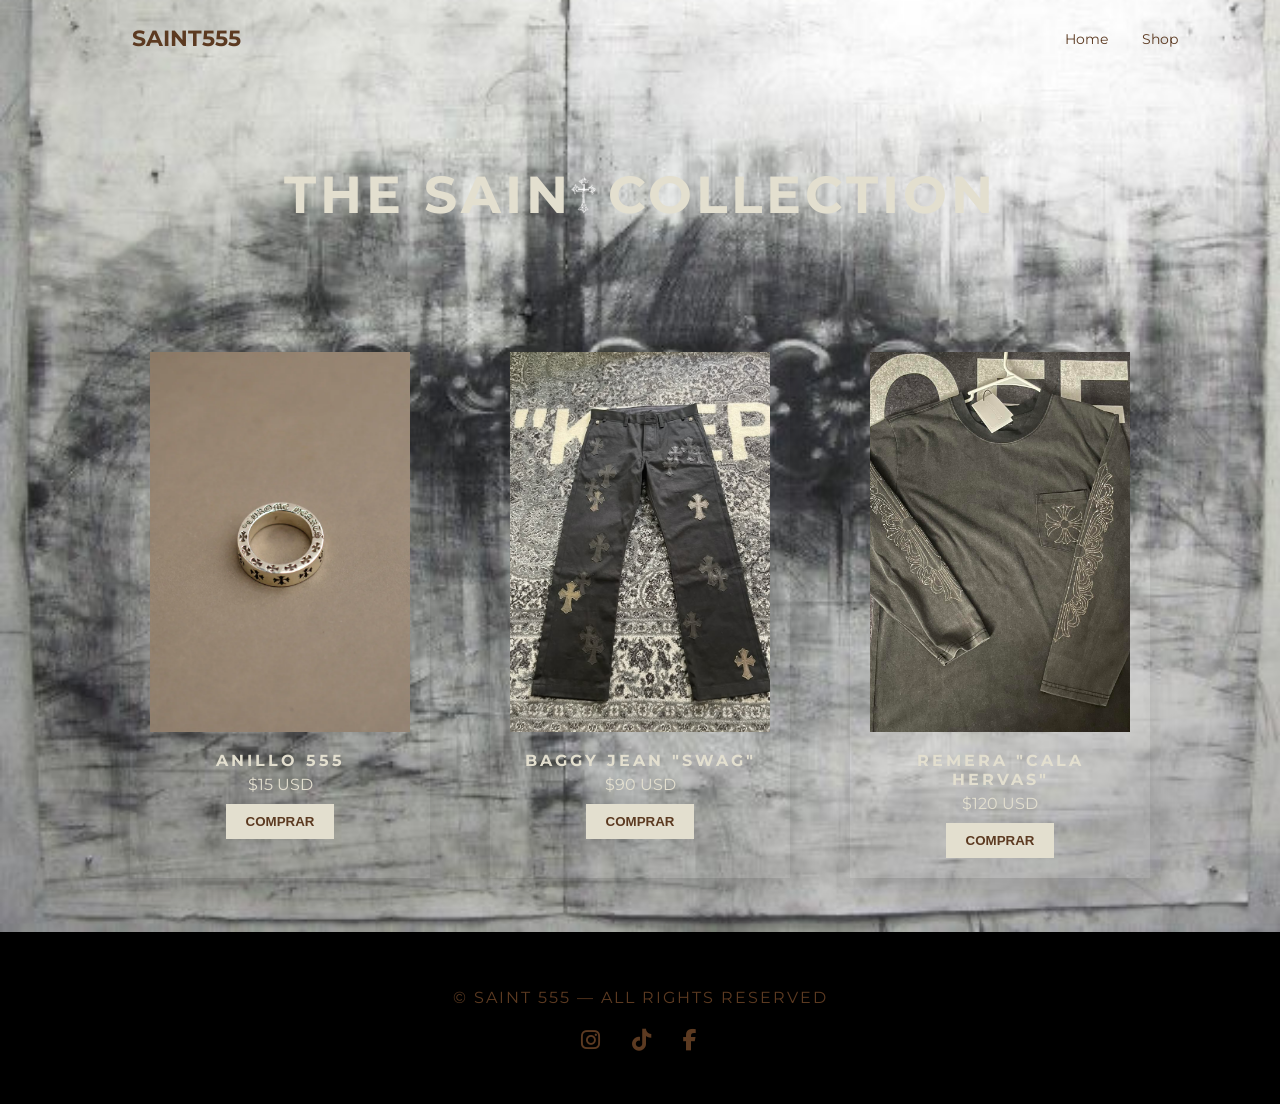
==== commit 5b44021e: "detalles de diseño, falta transicion2" ====
--- a/saint-folder/shop.html
+++ b/saint-folder/shop.html
@@ -19,9 +19,8 @@
 
 <div class="custom-cursor"></div>
 
+<header class="navbar">
 
-<header class="navbar">
-    
 <a href="index.html" class="logo">SAINT555</a>
 
 <nav>
@@ -62,9 +61,11 @@
 
 <h2>ANILLO 555</h2>
 
-<p>$15 USD</p>
+<p class="price">$15 USD</p>
 
+<a href="producto.html" class="buy-link">
 <button>COMPRAR</button>
+</a>
 
 </div>
 
@@ -75,9 +76,11 @@
 
 <h2>BAGGY JEAN "SWAG"</h2>
 
-<p>$90 USD</p>
+<p class="price">$90 USD</p>
 
+<a href="producto.html" class="buy-link">
 <button>COMPRAR</button>
+</a>
 
 </div>
 
@@ -88,9 +91,11 @@
 
 <h2>REMERA "CALA HERVAS"</h2>
 
-<p>$120 USD</p>
+<p class="price">$120 USD</p>
 
+<a href="producto.html" class="buy-link">
 <button>COMPRAR</button>
+</a>
 
 </div>
 
--- a/saint-folder/styles.css
+++ b/saint-folder/styles.css
@@ -46,6 +46,17 @@
 100%{ text-shadow:0 0 5px white,0 0 10px white; }
 }
 
+@keyframes orbitLeft{
+
+0%{
+transform:rotate(0deg) translateX(220px) rotate(0deg);
+}
+
+100%{
+transform:rotate(-360deg) translateX(220px) rotate(360deg);
+}
+
+}
 .intro-cross{
 width:90px;
 animation:crossGlow 2s ease-in-out infinite;
@@ -142,7 +153,7 @@
 /* ================= PAGE TRANSITION ================= */
 
 .saint-transition{
-background-image:url(backtransition2.jpeg);
+background-color: black;
 background-repeat:no-repeat;
 background-position:center;
 background-size:cover;
@@ -167,6 +178,8 @@
 text-align:center;
 }
 
+/* QUITAMOS GLOW DEL TEXTO */
+
 .transition-text{
 font-family:'Ballet',cursive;
 font-size:70px;
@@ -175,13 +188,12 @@
 margin-top:10px;
 text-align:center;
 white-space:nowrap;
-animation:textGlow 2s ease-in-out infinite;
 }
 
 .mini-cross{
 position:absolute;
 width:60px;
-animation:crossGlow 2s ease-in-out infinite;
+animation:orbitLeft 6s linear infinite, crossGlow 2s ease-in-out infinite;
 }
 
 /* ================= POSICION CRUCES ================= */
@@ -215,12 +227,12 @@
 color:#5c3a21;
 transition:.3s ease;
 }
+
 .navbar .logo:hover{
 color:#3b2414;
-text-shadow:
-0 0 10px rgba(59,36,20,0.6),
-0 0 20px rgba(59,36,20,0.4);
-}
+text-shadow: 0 0 10px rgba(59,36,20,0.6), 0 0 20px rgba(59,36,20,0.4);
+}
+
 .navbar a{
 text-decoration:none;
 margin-left:30px;
@@ -228,11 +240,10 @@
 color:#5c3a21;
 transition:.3s ease;
 }
+
 .navbar a:hover{
 color:#3b2414;
-text-shadow:
-0 0 10px rgba(59,36,20,0.6),
-0 0 20px rgba(59,36,20,0.4);
+text-shadow: 0 0 10px rgba(59,36,20,0.6), 0 0 20px rgba(59,36,20,0.4);
 }
 
 .shop-hero{
@@ -241,7 +252,7 @@
 }
 
 .shop-hero h1{
-font-size:42px;
+font-size:52px;
 font-weight:700;
 letter-spacing:4px;
 display:inline-flex;
@@ -277,8 +288,6 @@
 flex-wrap:wrap;
 }
 
-/* CUADRO PRODUCTO */
-
 .product-card{
 background:transparent;
 padding:20px;
@@ -288,8 +297,6 @@
 box-shadow:0 10px 30px rgba(0,0,0,.15);
 transition:.4s;
 }
-
-/* GLOW MARRON AL PASAR */
 
 .product-card:hover{
 transform:translateY(-10px);
@@ -309,27 +316,29 @@
 letter-spacing:3px;
 font-size:16px;
 margin:15px 0 5px;
-}
-
-/* ================= BOTON COMPRAR ================= */
+color:#E3DFCF;
+}
+
+.product-card p{
+color:#E3DFCF;
+}
+
+/* BOTON CREMA */
 
 .product-card button{
 margin-top:10px;
 padding:10px 20px;
 border:none;
-background:black;
-color:white;
+background:#E3DFCF;
+color:#5c3a21;
 font-weight:600;
 cursor:none;
 transition:.35s ease;
 }
 
-/* HOVER MARRON */
-
 .product-card button:hover{
 background:#5c3a21;
 color:#E3DFCF;
-box-shadow: 35px rgba(92,58,33,1.6);
 }
 
 /* ================= FOOTER ================= */
@@ -338,26 +347,170 @@
 text-align:center;
 padding:50px 0;
 font-family:'Montserrat',sans-serif;
-color:black;
 letter-spacing:2px;
+}
+.main-footer .social-icons a{
+font-size:22px;
+margin:0 12px;
+text-decoration:none;
+}
+.social-icons{
+list-style:none;
+}
+.shop-body .main-footer{
+color:#5c3a21;
+}
+
+.product-body .main-footer{
+color:#E3DFCF;
 }
 
 .main-footer .social-icons{
 margin-top:20px;
 }
 
-.main-footer .social-icons a,
-.main-footer .social-icons a i{
-color:black!important;
-text-decoration:none!important;
-font-size:24px;
-margin:0 15px;
-transition:.3s ease;
-}
-
-/* ICONS MARRON */
-
-.main-footer .social-icons a:hover i{
-transform:scale(1.2);
+.shop-body .social-icons a i{
 color:#5c3a21!important;
+}
+
+.shop-body .social-icons a:hover i{
+color:#E3DFCF!important;
+}
+
+.product-body .social-icons a i{
+color:#E3DFCF!important;
+}
+
+.product-body .social-icons a:hover i{
+color:#5c3a21!important;
+}
+/* ICONOS INDEX */
+
+body:not(.shop-body):not(.product-body) .social-icons a i{
+color:#E3DFCF!important;
+}
+
+body:not(.shop-body):not(.product-body) .social-icons a:hover i{
+color:#5c3a21!important;
+}
+
+/* ================= PRODUCT PAGE ================= */
+
+.product-body{
+background-image: url(backimageproducto.jpeg);
+}
+
+.top-bar{
+position:relative;
+height:0;
+}
+
+.nav-right{
+position:absolute;
+top:40px;
+right:80px;
+display:flex;
+gap:25px;
+}
+
+.top-bar a{
+font-family:'Montserrat',sans-serif;
+font-size:14px;
+letter-spacing:2px;
+color:#E3DFCF;
+text-decoration:none;
+transition:.3s;
+}
+
+.top-bar a:hover{
+color:#5c3a21;
+}
+
+.product-logo-section{
+text-align:center;
+margin-top:10px;
+margin-bottom:40px;
+}
+
+.product-cross{
+margin-left:-55px;
+}
+
+.product-container{
+display:flex;
+justify-content:center;
+align-items:center;
+gap:80px;
+padding:40px;
+flex-wrap:wrap;
+}
+
+.product-image img{
+width:380px;
+height:480px;
+object-fit:cover;
+box-shadow:0 20px 40px rgba(0,0,0,.4);
+}
+
+.product-info{
+max-width:420px;
+font-family:'Montserrat',sans-serif;
+color:#E3DFCF;
+}
+
+.product-info h2{
+letter-spacing:3px;
+margin-bottom:15px;
+}
+
+.product-description{
+line-height:1.6;
+margin-bottom:25px;
+}
+
+.size-selector{
+display:flex;
+gap:15px;
+margin-bottom:25px;
+}
+
+.size-selector button{
+padding:10px 18px;
+border:1px solid #E3DFCF;
+background:transparent;
+color:#E3DFCF;
+cursor:none;
+transition:.3s;
+}
+
+.size-selector button.active{
+background:#5c3a21;
+color:#E3DFCF;
+border-color:#5c3a21;
+}
+
+.size-selector button:hover{
+background:#5c3a21;
+}
+
+.product-buy{
+padding:12px 35px;
+background:transparent;
+color:white;
+font-weight:600;
+letter-spacing:2px;
+cursor:none;
+transition:.35s;
+border: 1px solid #E3DFCF;
+}
+
+.product-buy:hover{
+background:#5c3a21;
+color:#E3DFCF;
+}
+
+.top-bar{
+height:auto !important;
+display:block !important;
+padding-top:20px;
 }
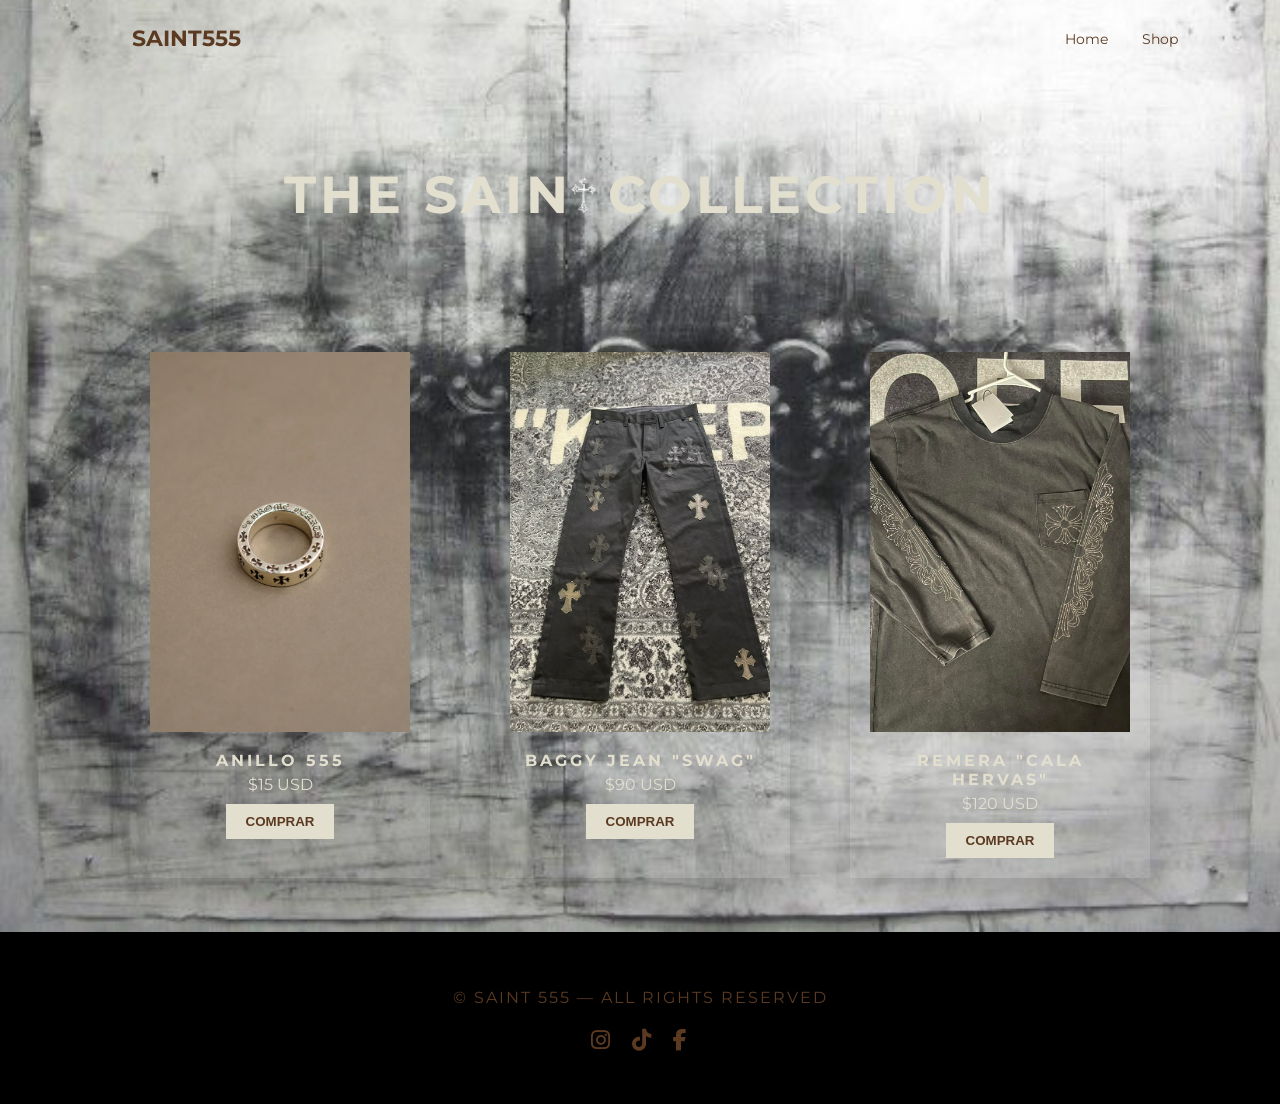
==== commit ceb81e57: "guardar codigo" ====
--- a/saint-folder/shop.html
+++ b/saint-folder/shop.html
@@ -18,6 +18,7 @@
 <body class="shop-body">
 
 <div class="custom-cursor"></div>
+
 
 <header class="navbar">
 
@@ -61,7 +62,7 @@
 
 <h2>ANILLO 555</h2>
 
-<p class="price">$15 USD</p>
+<p>$15 USD</p>
 
 <a href="producto.html" class="buy-link">
 <button>COMPRAR</button>
@@ -76,7 +77,7 @@
 
 <h2>BAGGY JEAN "SWAG"</h2>
 
-<p class="price">$90 USD</p>
+<p>$90 USD</p>
 
 <a href="producto.html" class="buy-link">
 <button>COMPRAR</button>
@@ -91,12 +92,11 @@
 
 <h2>REMERA "CALA HERVAS"</h2>
 
-<p class="price">$120 USD</p>
+<p>$120 USD</p>
 
 <a href="producto.html" class="buy-link">
 <button>COMPRAR</button>
 </a>
-
 </div>
 
 </section>
--- a/saint-folder/styles.css
+++ b/saint-folder/styles.css
@@ -1,4 +1,8 @@
-*{ margin:0; padding:0; box-sizing:border-box; }
+*{
+margin:0;
+padding:0;
+box-sizing:border-box;
+}
 
 /* ================= BODY GENERAL ================= */
 
@@ -40,40 +44,9 @@
 100%{ filter:drop-shadow(0 0 5px white) drop-shadow(0 0 10px white); }
 }
 
-@keyframes textGlow{
-0%{ text-shadow:0 0 5px white,0 0 10px white; }
-50%{ text-shadow:0 0 20px white,0 0 40px white; }
-100%{ text-shadow:0 0 5px white,0 0 10px white; }
-}
-
-@keyframes orbitLeft{
-
-0%{
-transform:rotate(0deg) translateX(220px) rotate(0deg);
-}
-
-100%{
-transform:rotate(-360deg) translateX(220px) rotate(360deg);
-}
-
-}
 .intro-cross{
 width:90px;
 animation:crossGlow 2s ease-in-out infinite;
-}
-
-.intro-logo{
-font-family:'UnifrakturMaguntia',cursive;
-font-size:100px;
-margin-top:10px;
-transition:opacity .4s ease;
-color:#E3DFCF;
-}
-
-.intro-logo .intro-s{
-font-size:150px;
-line-height:120px;
-display:inline-block;
 }
 
 .hidden{
@@ -103,7 +76,7 @@
 
 /* ================= HEADER INDEX ================= */
 
-header:not(.navbar){
+body:not(.product-body):not(.shop-body) header{
 height:100vh;
 display:flex;
 flex-direction:column;
@@ -129,7 +102,6 @@
 font-size:40px;
 font-weight:700;
 color:#E3DFCF;
-animation:textGlow 2s ease-in-out infinite;
 }
 
 .btn{
@@ -153,10 +125,7 @@
 /* ================= PAGE TRANSITION ================= */
 
 .saint-transition{
-background-color: black;
-background-repeat:no-repeat;
-background-position:center;
-background-size:cover;
+background-color:black;
 position:fixed;
 inset:0;
 display:flex;
@@ -178,25 +147,22 @@
 text-align:center;
 }
 
-/* QUITAMOS GLOW DEL TEXTO */
-
 .transition-text{
 font-family:'Ballet',cursive;
 font-size:70px;
 color:#E3DFCF;
 letter-spacing:3px;
 margin-top:10px;
-text-align:center;
 white-space:nowrap;
 }
+
+/* ================= CRUCES ================= */
 
 .mini-cross{
 position:absolute;
 width:60px;
-animation:orbitLeft 6s linear infinite, crossGlow 2s ease-in-out infinite;
-}
-
-/* ================= POSICION CRUCES ================= */
+animation:crossGlow 2s ease-in-out infinite;
+}
 
 .cross1{ top:-180px; left:-40px; }
 .cross2{ top:-180px; right:-40px; }
@@ -230,7 +196,6 @@
 
 .navbar .logo:hover{
 color:#3b2414;
-text-shadow: 0 0 10px rgba(59,36,20,0.6), 0 0 20px rgba(59,36,20,0.4);
 }
 
 .navbar a{
@@ -243,7 +208,6 @@
 
 .navbar a:hover{
 color:#3b2414;
-text-shadow: 0 0 10px rgba(59,36,20,0.6), 0 0 20px rgba(59,36,20,0.4);
 }
 
 .shop-hero{
@@ -259,16 +223,8 @@
 align-items:center;
 }
 
-.shop-cross-container{
-display:inline-flex;
-align-items:center;
-}
-
 .shop-cross{
 width:42px;
-height:auto;
-display:inline-block;
-vertical-align:middle;
 margin-left:-10px;
 margin-right:4px;
 animation:crossGlow 2s ease-in-out infinite;
@@ -293,7 +249,6 @@
 padding:20px;
 text-align:center;
 width:300px;
-border:none;
 box-shadow:0 10px 30px rgba(0,0,0,.15);
 transition:.4s;
 }
@@ -323,8 +278,6 @@
 color:#E3DFCF;
 }
 
-/* BOTON CREMA */
-
 .product-card button{
 margin-top:10px;
 padding:10px 20px;
@@ -349,66 +302,63 @@
 font-family:'Montserrat',sans-serif;
 letter-spacing:2px;
 }
-.main-footer .social-icons a{
+
+.social-icons{
+display:flex;
+justify-content:center;
+gap:20px;
+margin-top:20px;
+}
+
+.social-icons a{
+text-decoration:none;
 font-size:22px;
-margin:0 12px;
-text-decoration:none;
-}
-.social-icons{
-list-style:none;
-}
+}
+
+/* footer shop */
+
 .shop-body .main-footer{
 color:#5c3a21;
 }
 
+.shop-body .social-icons a{
+color:#5c3a21;
+}
+
+.shop-body .social-icons a:hover{
+color:#E3DFCF;
+}
+
+/* footer producto */
+
 .product-body .main-footer{
 color:#E3DFCF;
 }
 
-.main-footer .social-icons{
-margin-top:20px;
-}
-
-.shop-body .social-icons a i{
-color:#5c3a21!important;
-}
-
-.shop-body .social-icons a:hover i{
-color:#E3DFCF!important;
-}
-
-.product-body .social-icons a i{
-color:#E3DFCF!important;
-}
-
-.product-body .social-icons a:hover i{
-color:#5c3a21!important;
-}
-/* ICONOS INDEX */
-
-body:not(.shop-body):not(.product-body) .social-icons a i{
-color:#E3DFCF!important;
-}
-
-body:not(.shop-body):not(.product-body) .social-icons a:hover i{
-color:#5c3a21!important;
+.product-body .social-icons a{
+color:#E3DFCF;
+}
+
+.product-body .social-icons a:hover{
+color:#5c3a21;
 }
 
 /* ================= PRODUCT PAGE ================= */
 
 .product-body{
-background-image: url(backimageproducto.jpeg);
-}
+background-image:url(backimageproducto.jpeg);
+}
+
+/* NAVBAR */
 
 .top-bar{
-position:relative;
-height:0;
+display:flex;
+justify-content:flex-end;
+align-items:center;
+padding:10px 80px 0 80px;
 }
 
 .nav-right{
-position:absolute;
-top:40px;
-right:80px;
 display:flex;
 gap:25px;
 }
@@ -426,22 +376,26 @@
 color:#5c3a21;
 }
 
+/* LOGO */
+
 .product-logo-section{
 text-align:center;
-margin-top:10px;
-margin-bottom:40px;
+margin-top:0px;
+margin-bottom:10px;
 }
 
 .product-cross{
 margin-left:-55px;
 }
 
+/* PRODUCTO */
+
 .product-container{
 display:flex;
 justify-content:center;
 align-items:center;
-gap:80px;
-padding:40px;
+gap:60px;
+padding:0 40px 40px 40px;
 flex-wrap:wrap;
 }
 
@@ -458,11 +412,6 @@
 color:#E3DFCF;
 }
 
-.product-info h2{
-letter-spacing:3px;
-margin-bottom:15px;
-}
-
 .product-description{
 line-height:1.6;
 margin-bottom:25px;
@@ -487,10 +436,6 @@
 background:#5c3a21;
 color:#E3DFCF;
 border-color:#5c3a21;
-}
-
-.size-selector button:hover{
-background:#5c3a21;
 }
 
 .product-buy{
@@ -501,16 +446,10 @@
 letter-spacing:2px;
 cursor:none;
 transition:.35s;
-border: 1px solid #E3DFCF;
+border:1px solid #E3DFCF;
 }
 
 .product-buy:hover{
 background:#5c3a21;
 color:#E3DFCF;
-}
-
-.top-bar{
-height:auto !important;
-display:block !important;
-padding-top:20px;
 }
